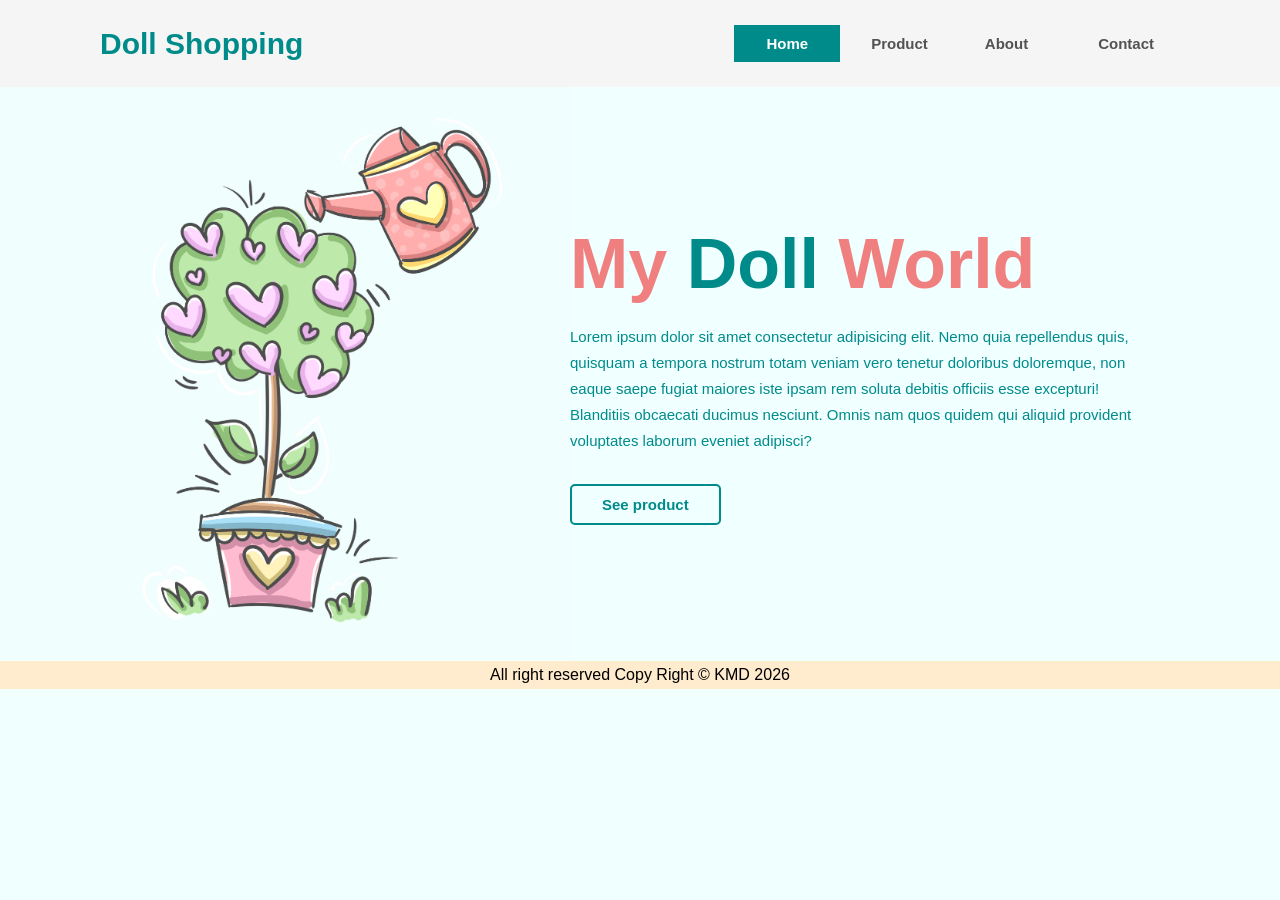
==== index.html @ 5a1c490d "first commit" ====
<!DOCTYPE html>
<html lang="en">
<head>
    <meta charset="UTF-8">
    <meta http-equiv="X-UA-Compatible" content="IE=edge">
    <meta name="viewport" content="width=device-width, initial-scale=1.0">
    <link rel="stylesheet" href="font/font.css">
    <link rel="stylesheet" href="css/index.css">
    <title>Website learning With KMD</title>
</head>
<body>
    <section class="mycontainer">
        <!-- Start Nav  -->
        <nav class="navbar">
            <a href="#" class="logo">
                Doll Shopping
            </a>
            <ul class="links" type="none">
                <a href="index.html"><li class="link contact">Home</li></a>
                <a href="product.html"><li class="link">Product</li></a>
                <a href="about.html"><li class="link">About</li></a>
                <a href="contact.html"><li class="link">Contact</li></a>
            </ul>
        </nav>
        <!-- End Nav  -->
        <!-- This is Contact Section  -->
        <div class="home">
            <div class="left">
                <!-- need insert image code -->
                 <img src="image/home.jpg" alt="#">
            </div>
            <div class="right">
                <h1 class="maintitle">
                    My <span>Doll</span> World
                </h1>
                <p>
                    Lorem ipsum dolor sit amet consectetur adipisicing elit. Nemo quia repellendus quis, quisquam a tempora nostrum totam veniam vero tenetur doloribus doloremque, non eaque saepe fugiat maiores iste ipsam rem soluta debitis officiis esse excepturi! Blanditiis obcaecati ducimus nesciunt. Omnis nam quos quidem qui aliquid provident voluptates laborum eveniet adipisci?
                </p>
                <a href="product.html" class="btn">
                    See product
                </a>
            </div>
        </div>
        <!-- End Contact section  -->
    </section>
    <footer>
        All right reserved Copy Right &copy; KMD 2026
    </footer>
    
</body>
</html>
---- css/index.css ----
*{
    margin: 0;
    padding: 0;
    box-sizing: border-box;
}

::-webkit-scrollbar{ 
    width: 0;
}

::selection{
    color: white;
    background-color: plum;
}

body{
    background-color: azure;
}

/* Navbar */

.navbar {
    margin: auto;
    padding: 25px 100px;
    display: flex;
    align-items: center;
    justify-content: space-between;
    background-color: whitesmoke;
    font-family: 'Raleway',sans-serif;
}

a {

text-decoration: none;

color: darkcyan;

}


a:hover {

text-decoration: none;

}

li{
    list-style: none;
}




.logo {

font-size: 30px;

font-weight: 800;

}


.links {

display: flex;

align-items: center;
justify-content: center;

}


.links a {

margin-left: 5px;
}


.link {

font-size: 15px;
font-weight: 600;
padding: 8px 26px;
transition: 0.3s linear; 
color: #525252;
}

.link:hover {
 background-color: darkcyan; color: white; 
}

.links a:last-child {
 margin-left: 18px;
}

.contact {
color: #fff;

background-color: darkcyan;

padding-inline: 30px;

border: 2px solid darkcyan;

}




.contact:hover {

background-color: transparent; 

color: darkcyan;

}

/* Home Page */

.home {

display: flex;
 align-items: center; 
 justify-content: center; 
 background-color: azure;
font-family: 'Raleway', sans-serif;

}

.right {

margin-right: 10%;

}

.maintitle {

font-size: 70px;

color: lightcoral;

margin-bottom: 20px;

}



span {

color: darkcyan;
}

.right p {
color: darkcyan;

font-size: 15px;

line-height: 26px;
}



.btn {

font-size: 15px;

font-weight: 600;

padding: 10px 30px;

margin-top: 30px;

display: inline-block;

border: 2px solid darkcyan;

color: darkcyan;

border-radius: 5px;

transition: all 0.3s linear;
}

.btn:hover {

border: 2px solid lightcoral;

background-color: lightcoral;

color: white;

}

img {
width: 570px;
}



/* footer */

footer {
    
font-family: 'Poppins', sans-serif;

padding: 5px;

width: 100%;

background-color: blanchedalmond;

text-align: center;

}
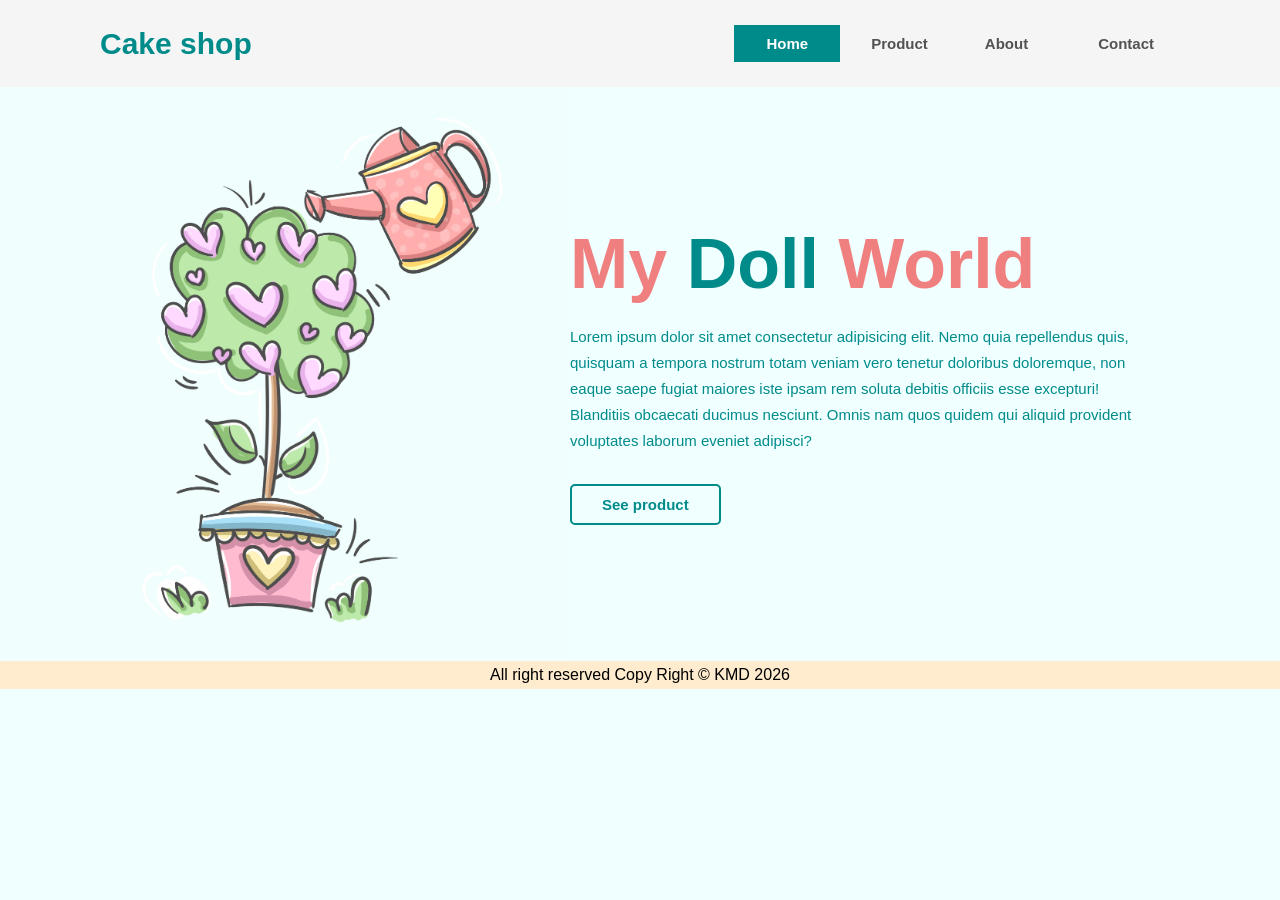
==== commit b1cdaeac: "chamge name" ====
--- a/index.html
+++ b/index.html
@@ -13,7 +13,7 @@
         <!-- Start Nav  -->
         <nav class="navbar">
             <a href="#" class="logo">
-                Doll Shopping
+                Cake shop
             </a>
             <ul class="links" type="none">
                 <a href="index.html"><li class="link contact">Home</li></a>
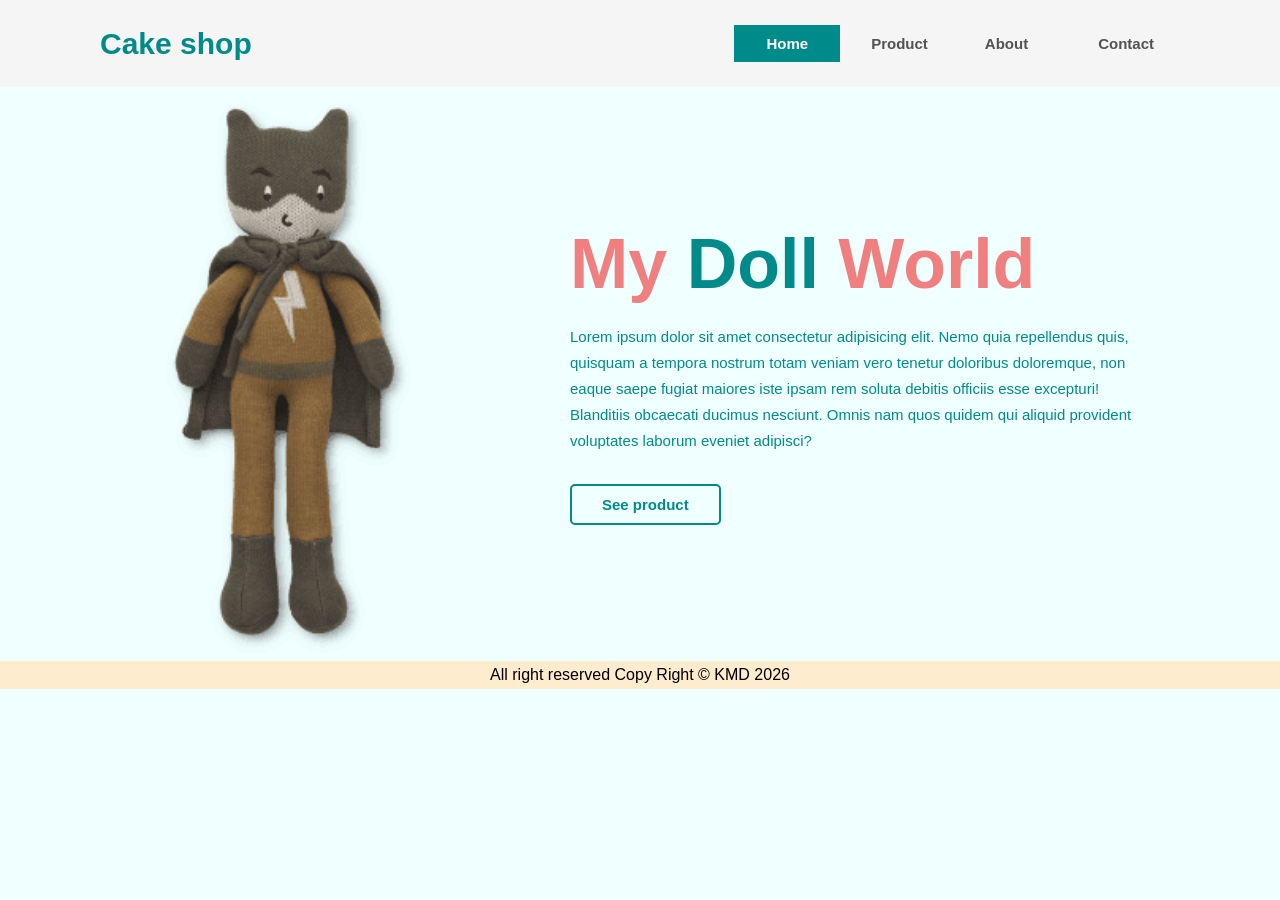
==== commit 3e69a3d3: "change photo" ====
--- a/index.html
+++ b/index.html
@@ -27,7 +27,7 @@
         <div class="home">
             <div class="left">
                 <!-- need insert image code -->
-                 <img src="image/home.jpg" alt="#">
+                 <img src="image/super2.png" alt="#">
             </div>
             <div class="right">
                 <h1 class="maintitle">
